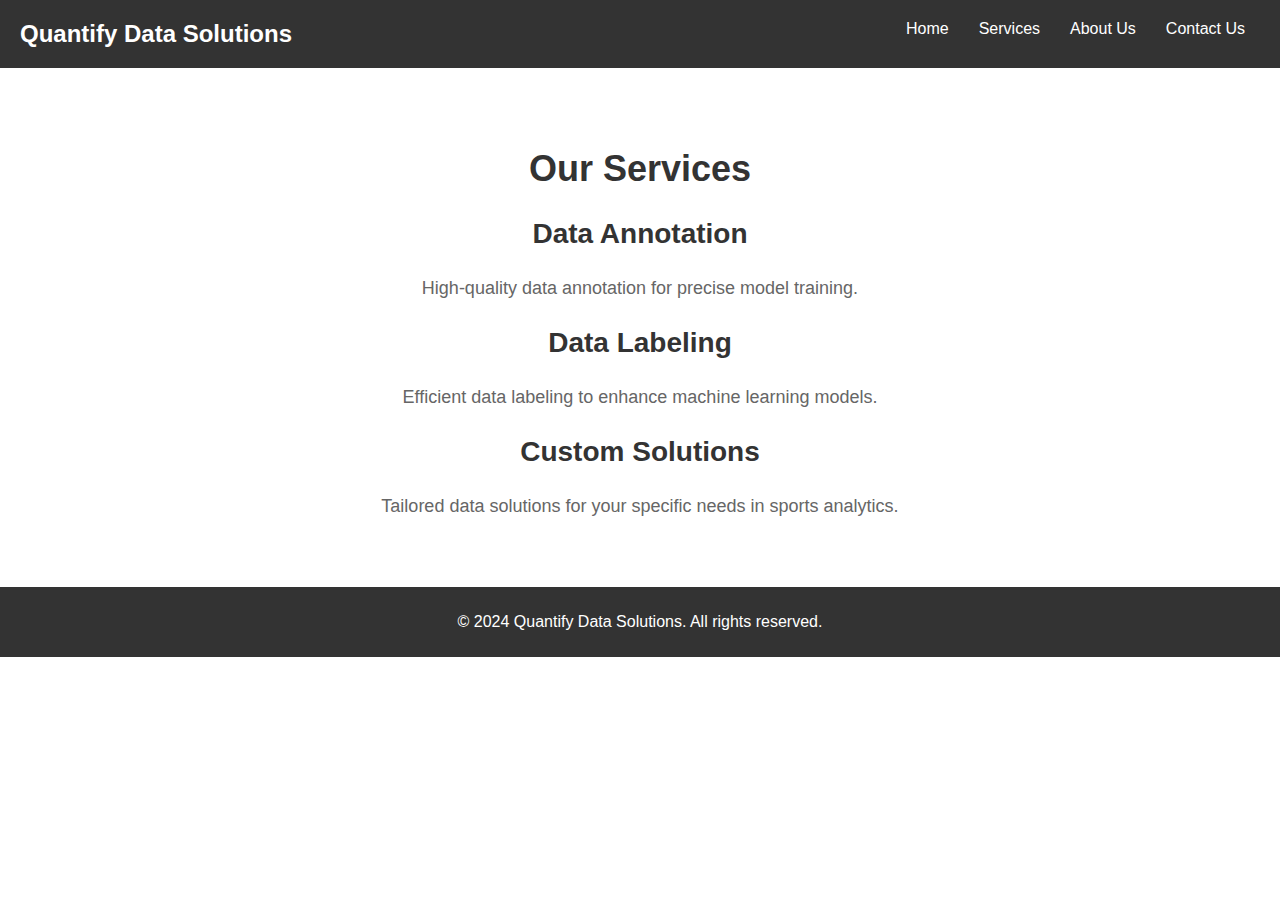
==== services.html @ 5804af4a "Add files via upload" ====
<!DOCTYPE html>
<html lang="en">
<head>
    <meta charset="UTF-8">
    <meta name="viewport" content="width=device-width, initial-scale=1.0">
    <title>Our Services - Quantify Data Solutions</title>
    <link rel="stylesheet" href="styles.css">
</head>
<body>
    <header>
        <div class="logo">Quantify Data Solutions</div>
        <nav>
            <ul>
                <li><a href="index.html">Home</a></li>
                <li><a href="services.html">Services</a></li>
                <li><a href="about.html">About Us</a></li>
                <li><a href="contact.html">Contact Us</a></li>
            </ul>
        </nav>
    </header>
    
    <section class="services">
        <h2>Our Services</h2>
        <div class="service-item">
            <h3>Data Annotation</h3>
            <p>High-quality data annotation for precise model training.</p>
        </div>
        <div class="service-item">
            <h3>Data Labeling</h3>
            <p>Efficient data labeling to enhance machine learning models.</p>
        </div>
        <div class="service-item">
            <h3>Custom Solutions</h3>
            <p>Tailored data solutions for your specific needs in sports analytics.</p>
        </div>
    </section>
    
    <footer>
        <p>&copy; 2024 Quantify Data Solutions. All rights reserved.</p>
    </footer>
</body>
</html>
---- styles.css ----
body {
     margin: 0;
     font-family: Arial, sans-serif;
     color: #333;
 }
 
 header {
     display: flex;
     justify-content: space-between;
     padding: 20px;
     background-color: #333;
     color: #fff;
 }
 
 header .logo {
     font-size: 24px;
     font-weight: bold;
 }
 
 header nav ul {
     list-style-type: none;
     margin: 0;
     padding: 0;
     display: flex;
 }
 
 header nav ul li {
     margin: 0 15px;
 }
 
 header nav ul li a {
     color: #fff;
     text-decoration: none;
 }
 
 .hero {
     background: url('abc.jpg') no-repeat center center/cover;
     height: 100vh;
     display: flex;
     align-items: center;
     justify-content: center;
     text-align: center;
     color: #fff;
 }
 
 .hero h1 {
     font-size: 48px;
     margin: 0;
 }
 
 .hero p {
     font-size: 24px;
     margin: 20px 0;
 }
 
 .hero .btn {
     background-color: #ff6600;
     color: #fff;
     padding: 10px 20px;
     text-decoration: none;
     border-radius: 5px;
     font-size: 18px;
 }
 
 footer {
     background-color: #333;
     color: #fff;
     text-align: center;
     padding: 10px;
 }
 

 .services {
     padding: 50px;
     text-align: center;
 }
 
 .services h2 {
     font-size: 36px;
     margin-bottom: 20px;
 }
 
 .service-item {
     margin: 20px 0;
 }
 
 .service-item h3 {
     font-size: 28px;
 }
 
 .service-item p {
     font-size: 18px;
     color: #666;
 }
 .about {
     padding: 50px;
     text-align: center;
 }
 
 .about h2 {
     font-size: 36px;
     margin-bottom: 20px;
 }
 
 .about p {
     font-size: 20px;
     color: #666;
 }
 
 .contact {
     padding: 50px;
     text-align: center;
 }
 
 .contact h2 {
     font-size: 36px;
     margin-bottom: 20px;
 }
 
 .contact form {
     display: flex;
     flex-direction: column;
     align-items: center;
 }
 
 .contact input, .contact textarea {
     width: 300px;
     margin: 10px 0;
     padding: 10px;
     font-size: 18px;
     resize: none;
 }
 
 .contact button {
     padding: 10px 20px;
     background-color: #ff6600;
     color: #fff;
     border: none;
     border-radius: 5px;
     font-size: 18px;
     cursor: pointer;
 }
 
 .foot-area {
    background-color: #333;
    color: #fff;
    text-align: center;
    padding: 10px;
    position: relative; /* Default position */
    /* Stick to bottom */
    bottom: -1px;
    width: 100%; /* Full width */
}

.contact{
        background: url('2.jpg') no-repeat center center/cover;
        height: 600px;
        
         
}

.wrapper {
    width: 420px;
    background: rgba(255, 255, 255, 0.1); /* Adjusted for better visibility */
    border: 2px solid rgba(255, 255, 255, 0.3);
    backdrop-filter: blur(9px);
    color: #fff;
    border-radius: 12px;
    padding: 60px 90px;
    margin: 150px;
  }
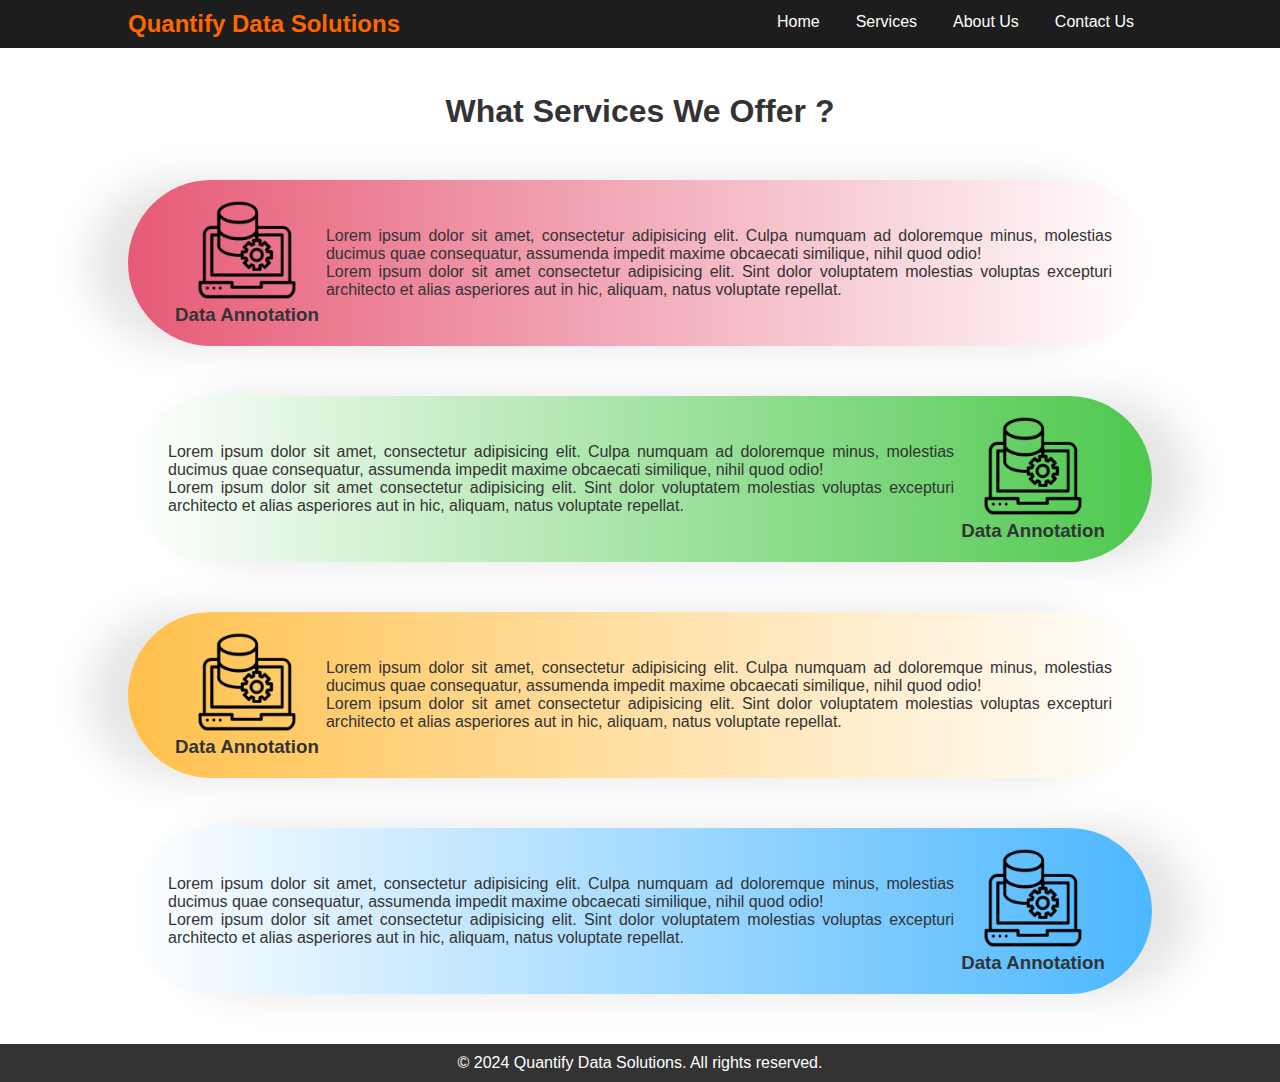
==== commit e73474ba: "add services page" ====
--- a/services.html
+++ b/services.html
@@ -1,42 +1,101 @@
 <!DOCTYPE html>
 <html lang="en">
+
 <head>
     <meta charset="UTF-8">
     <meta name="viewport" content="width=device-width, initial-scale=1.0">
     <title>Our Services - Quantify Data Solutions</title>
-    <link rel="stylesheet" href="styles.css">
+    <link rel="stylesheet" href="services.css">
 </head>
+
 <body>
     <header>
-        <div class="logo">Quantify Data Solutions</div>
-        <nav>
-            <ul>
-                <li><a href="index.html">Home</a></li>
-                <li><a href="services.html">Services</a></li>
-                <li><a href="about.html">About Us</a></li>
-                <li><a href="contact.html">Contact Us</a></li>
-            </ul>
-        </nav>
+        <div class="HeaderBody">
+            <div class="logo">Quantify Data Solutions</div>
+            <nav>
+                <ul>
+                    <li><a href="index.html">Home</a></li>
+                    <li><a href="services.html">Services</a></li>
+                    <li><a href="about.html">About Us</a></li>
+                    <li><a href="contact.html">Contact Us</a></li>
+                </ul>
+            </nav>
+        </div>
     </header>
-    
+
     <section class="services">
-        <h2>Our Services</h2>
-        <div class="service-item">
-            <h3>Data Annotation</h3>
-            <p>High-quality data annotation for precise model training.</p>
-        </div>
-        <div class="service-item">
-            <h3>Data Labeling</h3>
-            <p>Efficient data labeling to enhance machine learning models.</p>
-        </div>
-        <div class="service-item">
-            <h3>Custom Solutions</h3>
-            <p>Tailored data solutions for your specific needs in sports analytics.</p>
+        <h2>What Services We Offer ?</h2>
+        <div class="ServicesItems">
+            <div class="service-item">
+                <div class="left">
+                    <div class="serviceImg">
+                        <img src="Images/img1.jpeg" alt="" >
+                    </div>
+                    <h3>Data Annotation</h3>
+                </div>
+                <div class="right">
+                    <p>Lorem ipsum dolor sit amet, consectetur adipisicing elit. Culpa numquam ad doloremque minus,
+                        molestias ducimus quae consequatur, assumenda impedit maxime obcaecati similique, nihil quod
+                        odio!</p>
+                        <p>
+                            Lorem ipsum dolor sit amet consectetur adipisicing elit. Sint dolor voluptatem molestias voluptas excepturi architecto et alias asperiores aut in hic, aliquam, natus voluptate repellat.
+                        </p>
+                </div>
+            </div>
+            <div class="service-item">
+                <div class="left">
+                    <div class="serviceImg">
+                        <img src="Images/img1.jpeg" alt="" width="100%">
+                    </div>
+                    <h3>Data Annotation</h3>
+                </div>
+                <div class="right">
+                    <p>Lorem ipsum dolor sit amet, consectetur adipisicing elit. Culpa numquam ad doloremque minus,
+                        molestias ducimus quae consequatur, assumenda impedit maxime obcaecati similique, nihil quod
+                        odio!</p>
+                        </p>
+                            Lorem ipsum dolor sit amet consectetur adipisicing elit. Sint dolor voluptatem molestias voluptas excepturi architecto et alias asperiores aut in hic, aliquam, natus voluptate repellat.
+                        </p>
+                </div>
+            </div>
+            <div class="service-item">
+                <div class="left">
+                    <div class="serviceImg">
+                        <img src="Images/img1.jpeg" alt="" width="100%">
+                    </div>
+                    <h3>Data Annotation</h3>
+                </div>
+                <div class="right">
+                    <p>Lorem ipsum dolor sit amet, consectetur adipisicing elit. Culpa numquam ad doloremque minus,
+                        molestias ducimus quae consequatur, assumenda impedit maxime obcaecati similique, nihil quod
+                        odio!</p>
+                        <p>
+                            Lorem ipsum dolor sit amet consectetur adipisicing elit. Sint dolor voluptatem molestias voluptas excepturi architecto et alias asperiores aut in hic, aliquam, natus voluptate repellat.
+                        </p>
+                </div>
+            </div>
+            <div class="service-item">
+                <div class="left">
+                    <div class="serviceImg">
+                        <img src="Images/img1.jpeg" alt="" width="100%">
+                    </div>
+                    <h3>Data Annotation</h3>
+                </div>
+                <div class="right">
+                    <p>Lorem ipsum dolor sit amet, consectetur adipisicing elit. Culpa numquam ad doloremque minus,
+                        molestias ducimus quae consequatur, assumenda impedit maxime obcaecati similique, nihil quod
+                        odio!</p>
+                        <p>
+                            Lorem ipsum dolor sit amet consectetur adipisicing elit. Sint dolor voluptatem molestias voluptas excepturi architecto et alias asperiores aut in hic, aliquam, natus voluptate repellat.
+                        </p>
+                </div>
+            </div>
         </div>
     </section>
-    
+
     <footer>
         <p>&copy; 2024 Quantify Data Solutions. All rights reserved.</p>
     </footer>
 </body>
-</html>
+
+</html>--- a/services.css
+++ b/services.css
@@ -0,0 +1,142 @@
+*{
+    padding: 0%;
+    margin: 0%;
+}
+body {
+    margin: 0;
+    font-family: Arial, sans-serif;
+    color: #333;
+}
+.HeaderBody{
+    width: 80%;
+    padding: 10px;
+    margin: auto;
+      display: flex;
+      justify-content: space-between;
+      color: #fff;
+  }
+header{
+    width: 100%;
+    background-color: #1d1d1d;
+    /* position: sticky;
+      top: 0px;
+      z-index: 1; */
+  }
+header .logo {
+    font-size: 24px;
+    font-weight: bold;
+    color: #ff6600;
+}
+
+header nav ul {
+    list-style-type: none;
+    margin: 0;
+    padding: 0;
+    display: flex;
+    justify-content: center;
+    align-items: center;
+    flex-wrap: wrap;
+}
+
+header nav ul li {
+    margin: 0 15px;
+    padding: 3px;
+}
+header nav ul li a:hover{
+   color: #ff6600;
+}
+
+header nav ul li a {
+    color: #fff;
+    text-decoration: none;
+}
+
+.services{
+    width: 100%;
+    margin-top: 5vh;
+}
+.services h2{
+    text-align: center;
+    font-size: xx-large;
+}
+.ServicesItems{
+    width: 80%;
+    margin: auto;
+}
+.service-item{
+    display: flex;
+    justify-content: center;
+    align-items: center;
+    margin: 50px 0px;
+    padding: 20px 40px;
+    border-radius: 230px;
+    cursor: pointer;
+}
+
+.service-item:nth-child(odd)
+{
+    box-shadow: -40px 0px 40px rgba(0,0,0,0.1);
+}
+
+.service-item:nth-child(even)
+{
+    flex-direction: row-reverse;
+    box-shadow: 40px 0px 40px rgba(0,0,0,0.1);
+}
+.service-item:nth-child(1)
+{
+    background: linear-gradient(to right,rgba(220, 20, 60, 0.7),white);
+}
+.service-item:nth-child(2)
+{
+    background: linear-gradient(to left,rgba(1, 177, 1, 0.7),white);
+}
+.service-item:nth-child(3)
+{
+    background: linear-gradient(to right,rgba(255, 166, 0, 0.7),white);
+}
+.service-item:nth-child(4)
+{
+    background: linear-gradient(to left,rgba(0, 153, 255, 0.7),white);
+}
+.service-item:hover
+{
+    box-shadow: 0px 0px 40px rgba(0, 0, 0, 0.2);
+    
+}
+
+.service-item .left{
+    width:30%;
+    text-align: center;
+}
+.serviceImg{
+    width:100px;
+    margin: auto;
+}
+.serviceImg img{
+    width: 100%;
+    text-align: center;
+}
+.service-item .right{
+   text-align:justify;
+}
+
+
+
+.foot-area {
+   background-color: #333;
+   color: #fff;
+   text-align: center;
+   padding: 10px;
+   position: relative;
+   bottom: -1px;
+   width: 100%; 
+}
+
+
+ footer {
+     background-color: #333;
+     color: #fff;
+     text-align: center;
+     padding: 10px;
+ }